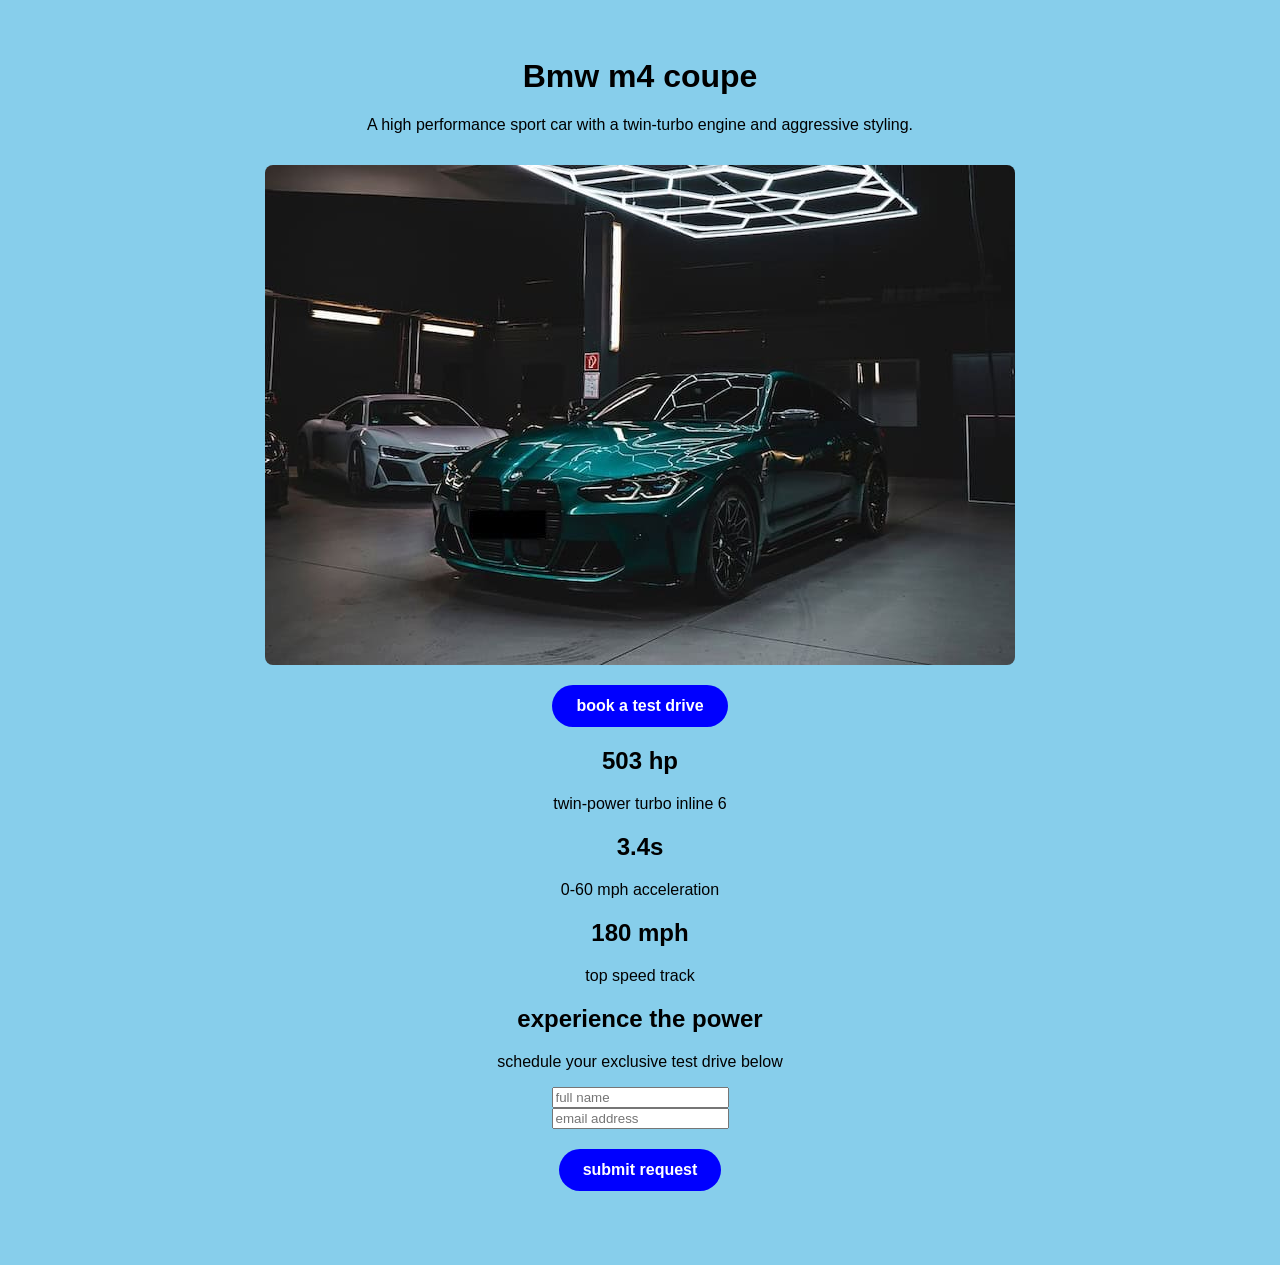
==== New-program.html @ e9f743cf "first commit" ====
<html lang="en">
<head>
    <meta charset="UTF-8">
    <meta name="viewport" content="width=device-width, initial-scale=1.0">
    <title>My BMW Club</title>
</head>
<style>
    body {
        background-color:skyblue; /* dark background */
        color: white text;     /*white text*/
        font-family: Arial, Helvetica, sans-serif;
        text-align: center;     /*centers all text */
        padding: 50px;
    }
    car-card{
        background-color: rgb(69, 68, 68) ; /*dark gray box for the car */
        max-width: 500px;
        margin: auto;      /* canters the card on the screen */
        padding: 20px;
        border-radius: 12px; /*round the coners */
        box-shadow: 4px 15px;
    }
    img{
        background-color: blue; /*make the image fit perfectly insede the card*/
        border-radius: 8px;
        margin-top: 15px;
    }
    button{
        background-color: blue; /* Bmw blue button */
        color: white;
        border: none;
        padding: 12px 24px;
        font-size: 16px;
        font-weight: bold;
        border-radius: 25px;
        margin-top: 20px;
    }
    button:hover{
        background-color: brown; /*turns m-power red when you hover over it*/
    }
</style>
<body>
    <div class="car-card" >
        <h1>Bmw m4 coupe</h1>
        <p>A high performance sport car with a twin-turbo engine and aggressive styling.</p>
        <img src="m4.jpeg" >
        <br>
        <button onclick="alert('booking feature coming soon !')">book a test drive</button>
    </div>
    <section class="specs">
        <div class="container grid-3">
            <div class="spec-card">
                <h2>503 hp</h2>
                <p>twin-power turbo inline 6</p>
        </div>
        <div class="specs-card">
            <h2>3.4s</h2>
            <p>0-60 mph acceleration</p>
        </div>
        <div class="spec-card">
            <h2>180 mph</h2>
            <p>top speed track</p>
        </div>
    </section>

    <section id="book form" class="booking-section">
        <div class="cointeiner from-box">
            <h2>experience the power</h2>
            <p>schedule your exclusive test drive below</p>

            <form action="#" method="post">
            <div class="form-group">
                <input type="text" placeholder="full name" required>
            </div>
            <div class="form-group">
                <input type="email" placeholder="email address" required>
            </div>
            <button type="submit" class="submit">submit request</button>
            </form>

        </div>

    </section>
</body>
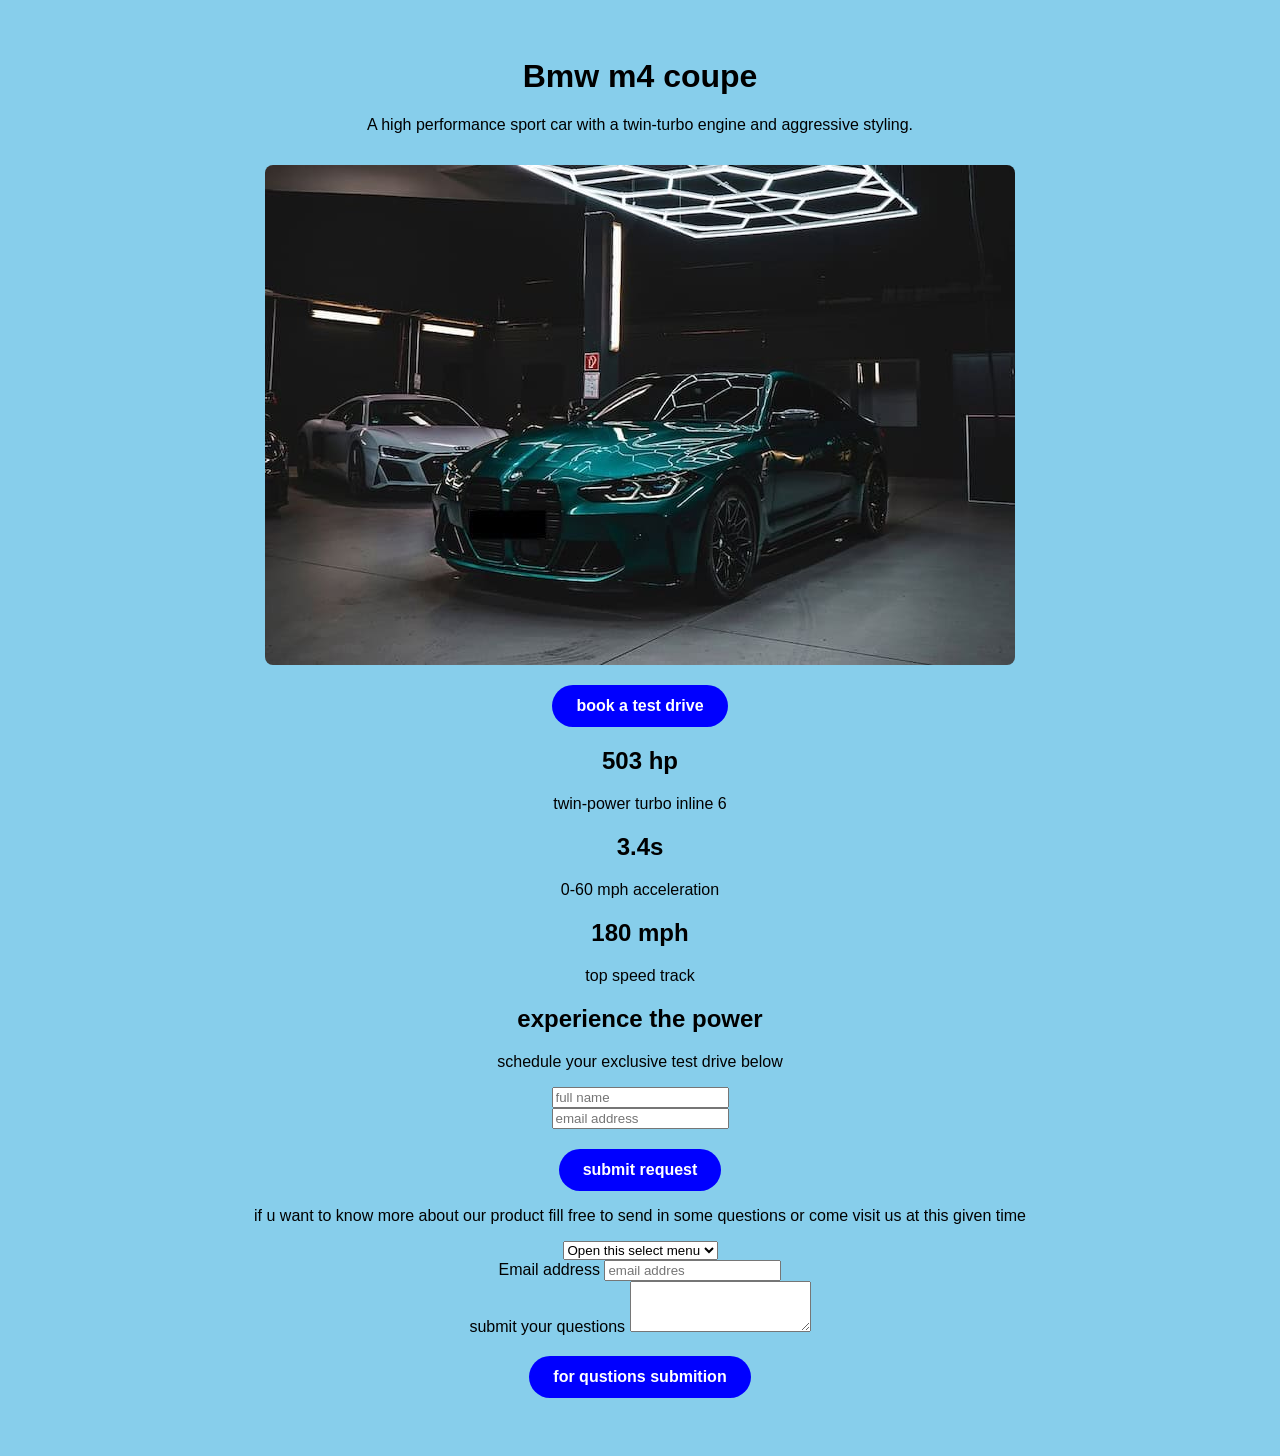
==== commit 8267b549: "third commit" ====
--- a/New-program.html
+++ b/New-program.html
@@ -6,7 +6,7 @@
 </head>
 <style>
     body {
-        background-color:skyblue; /* dark background */
+        background-color:skyblue; /* skyblue background */
         color: white text;     /*white text*/
         font-family: Arial, Helvetica, sans-serif;
         text-align: center;     /*centers all text */
@@ -77,8 +77,23 @@
             </div>
             <button type="submit" class="submit">submit request</button>
             </form>
-
+            <p>if u want to know more about our product fill free to send in some questions or come visit us at this given time</p>
         </div>
-
-    </section>
+        <select class="form-select" aria-label="Default select example">
+  <option selected>Open this select menu</option>
+  <option value="1 pm">One</option>
+  <option value="2 pm">Two</option>
+  <option value="3 pm">Three</option>
+</select>
+    <div class="mb-3">
+  <label for="exampleFormControlInput1" class="form-label">Email address</label>
+  <input type="email" class="form-control" id="exampleFormControlInput1" placeholder="email addres">
+</div>
+<div class="mb-3">
+  <label for="exampleFormControlTextarea1" class="form-label">submit your questions</label>
+  <textarea class="form-control" id="exampleFormControlTextarea1" rows="3"></textarea>
+      <br>
+        <button onclick="alert('thank you for your time !')">for qustions submition</button>
+          
+</div>
 </body>
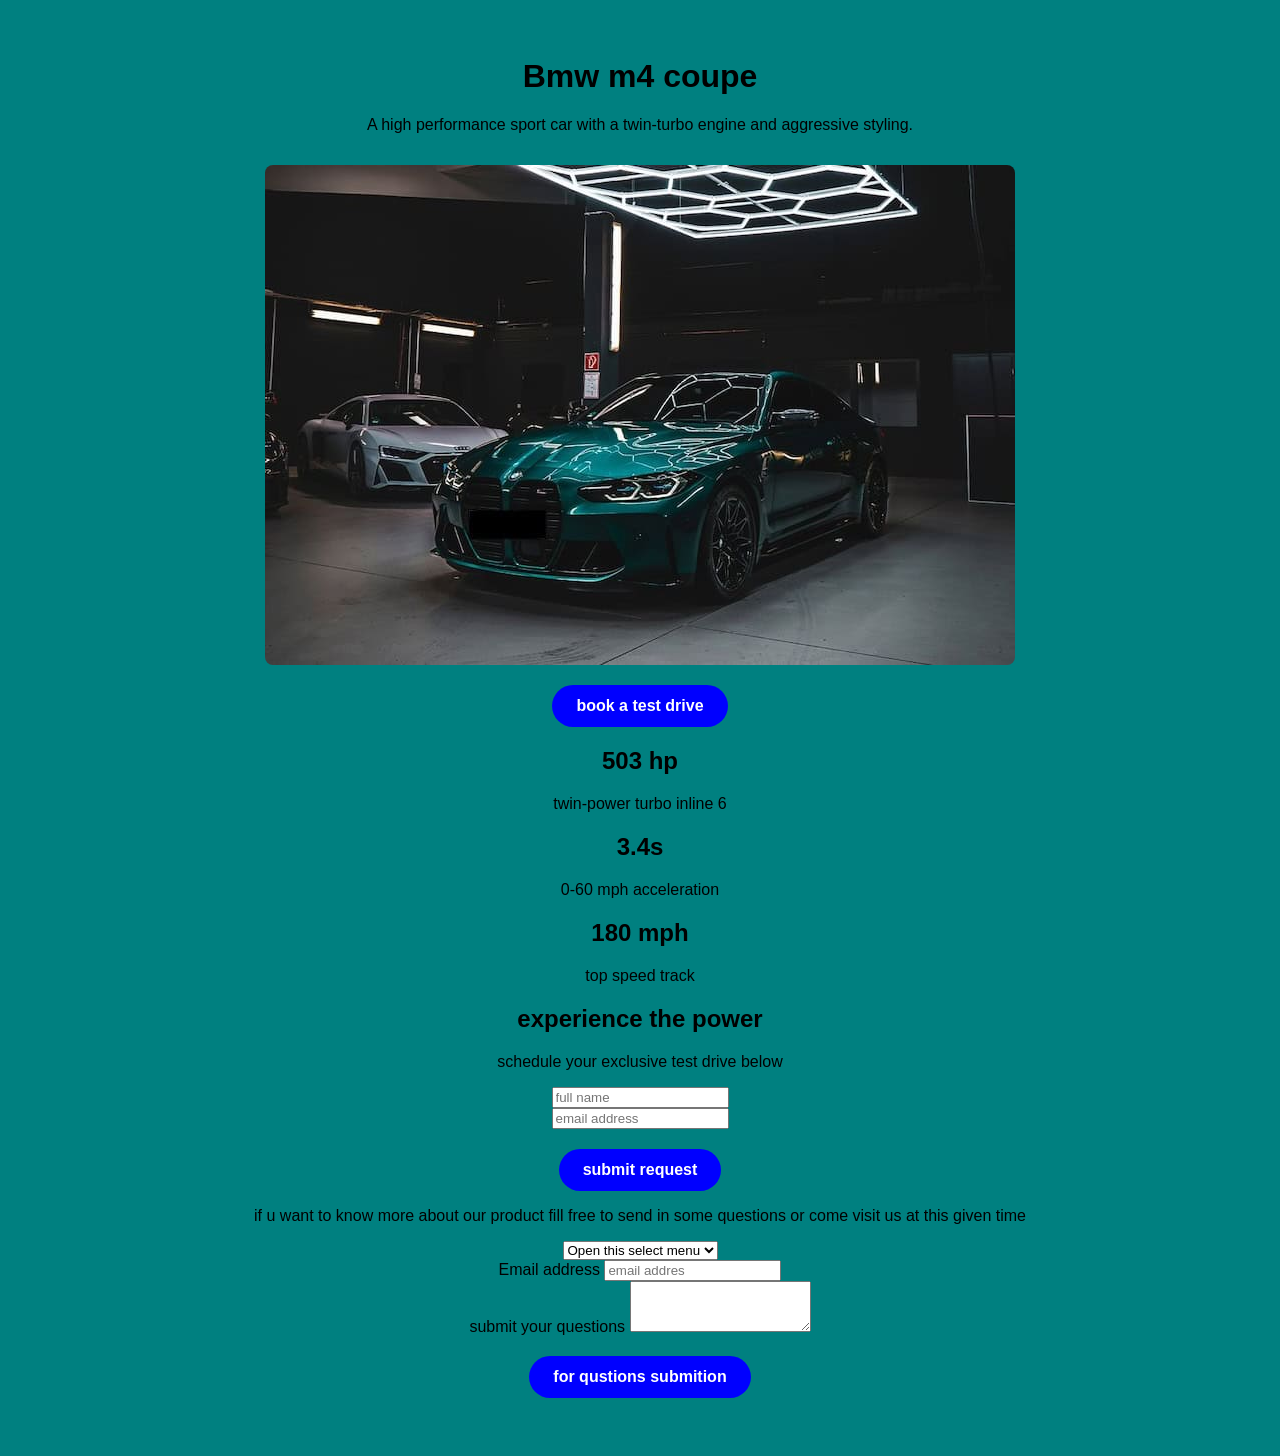
==== commit 561e80ba: "fourth commit" ====
--- a/New-program.html
+++ b/New-program.html
@@ -36,7 +36,17 @@
         margin-top: 20px;
     }
     button:hover{
-        background-color: brown; /*turns m-power red when you hover over it*/
+        background-color: red; /*turns m-power red when you hover over it*/
+    }
+    @media (min-width: 600px) {
+        body {
+            background-color: teal;
+        }
+        @media (max-width: 599px) {
+            body {
+                background-color: firebrick;
+            }
+        }
     }
 </style>
 <body>
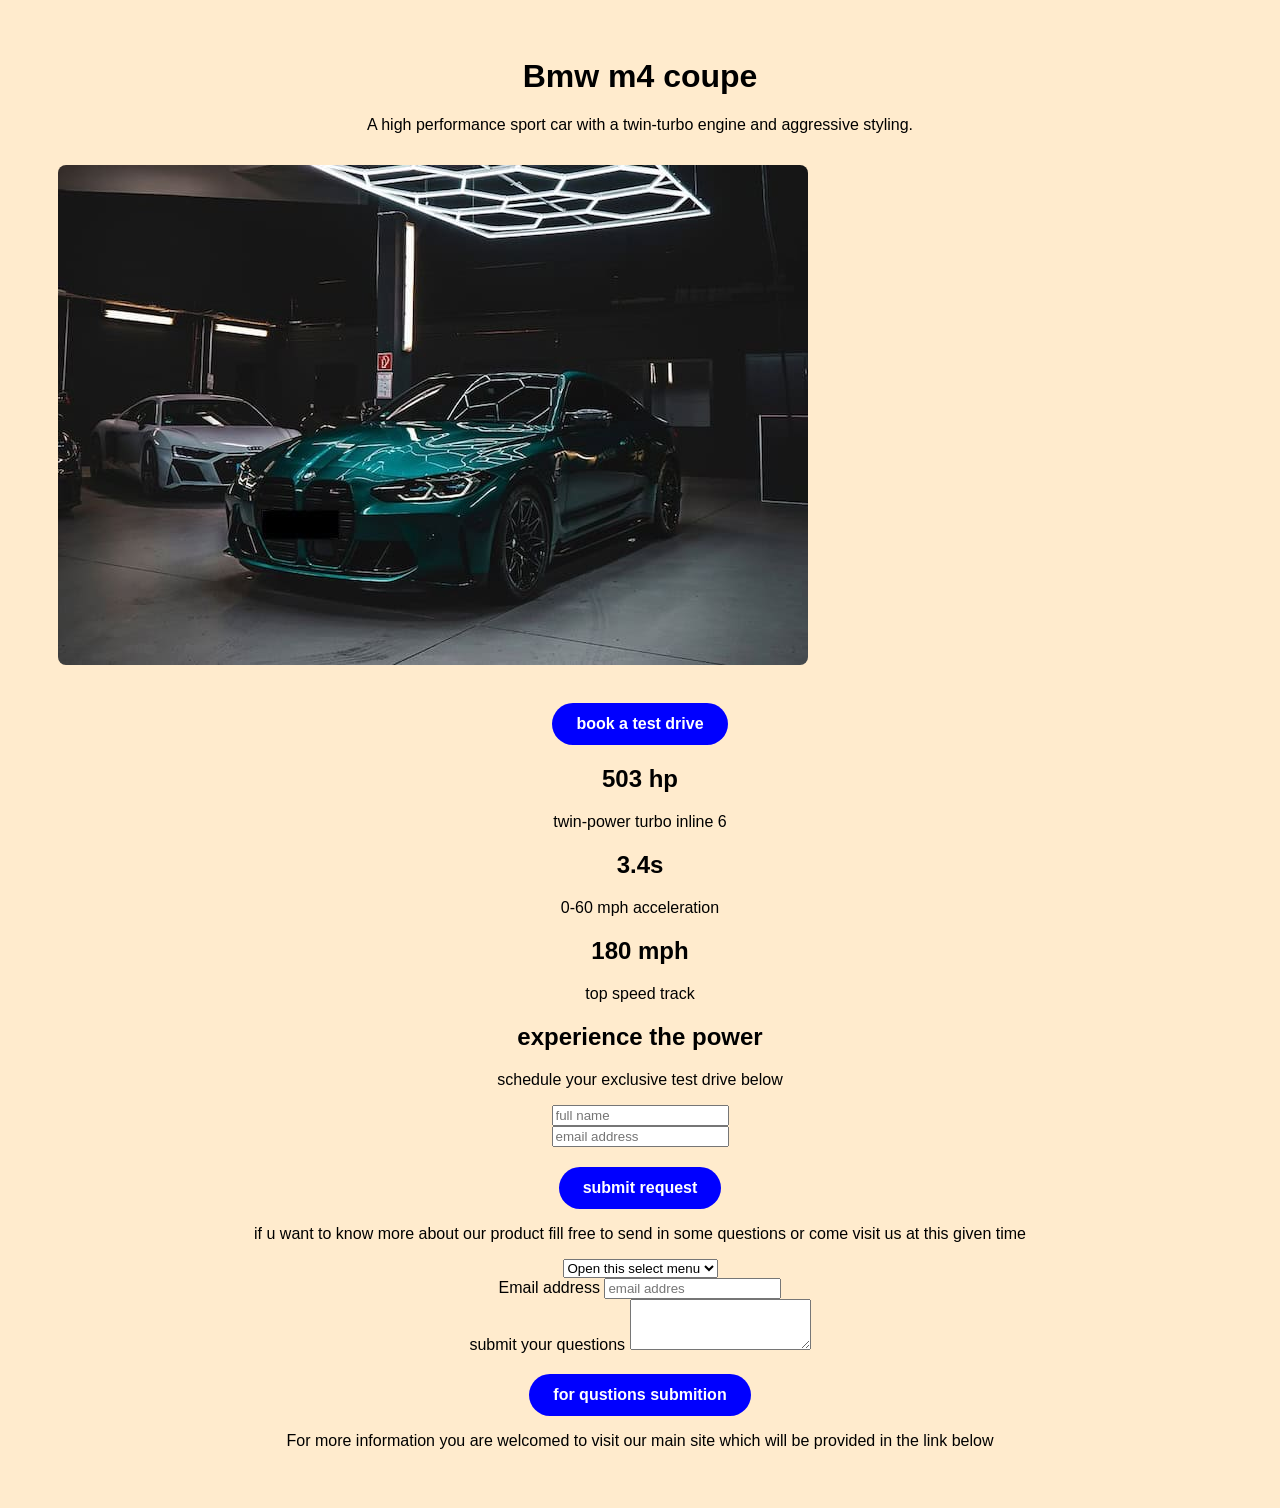
==== commit 0a11d1f5: "five commit" ====
--- a/New-program.html
+++ b/New-program.html
@@ -24,6 +24,7 @@
         background-color: blue; /*make the image fit perfectly insede the card*/
         border-radius: 8px;
         margin-top: 15px;
+         class="ima-fluid";
     }
     button{
         background-color: blue; /* Bmw blue button */
@@ -40,20 +41,30 @@
     }
     @media (min-width: 600px) {
         body {
-            background-color: teal;
+            background-color:blanchedalmond;
         }
-        @media (max-width: 599px) {
+    }
+    @media (max-width: 599px) {
             body {
                 background-color: firebrick;
             }
+            .img-fluid{
+                width: 300px;
+                height: auto;
+            }
         }
-    }
 </style>
 <body>
     <div class="car-card" >
         <h1>Bmw m4 coupe</h1>
         <p>A high performance sport car with a twin-turbo engine and aggressive styling.</p>
-        <img src="m4.jpeg" >
+        <div class="card" style="width: 18rem;">
+  <img class="img-fluid" src="m4.jpeg" alt="Bmw m4 coupe">
+  <div class="card-body">
+  </div>
+        
+
+    </div>
         <br>
         <button onclick="alert('booking feature coming soon !')">book a test drive</button>
     </div>
@@ -104,6 +115,7 @@
   <textarea class="form-control" id="exampleFormControlTextarea1" rows="3"></textarea>
       <br>
         <button onclick="alert('thank you for your time !')">for qustions submition</button>
-          
+        <p>For more information you are welcomed to visit our main site which will be provided in the link below</p>
+                
 </div>
-</body>
+</body>
